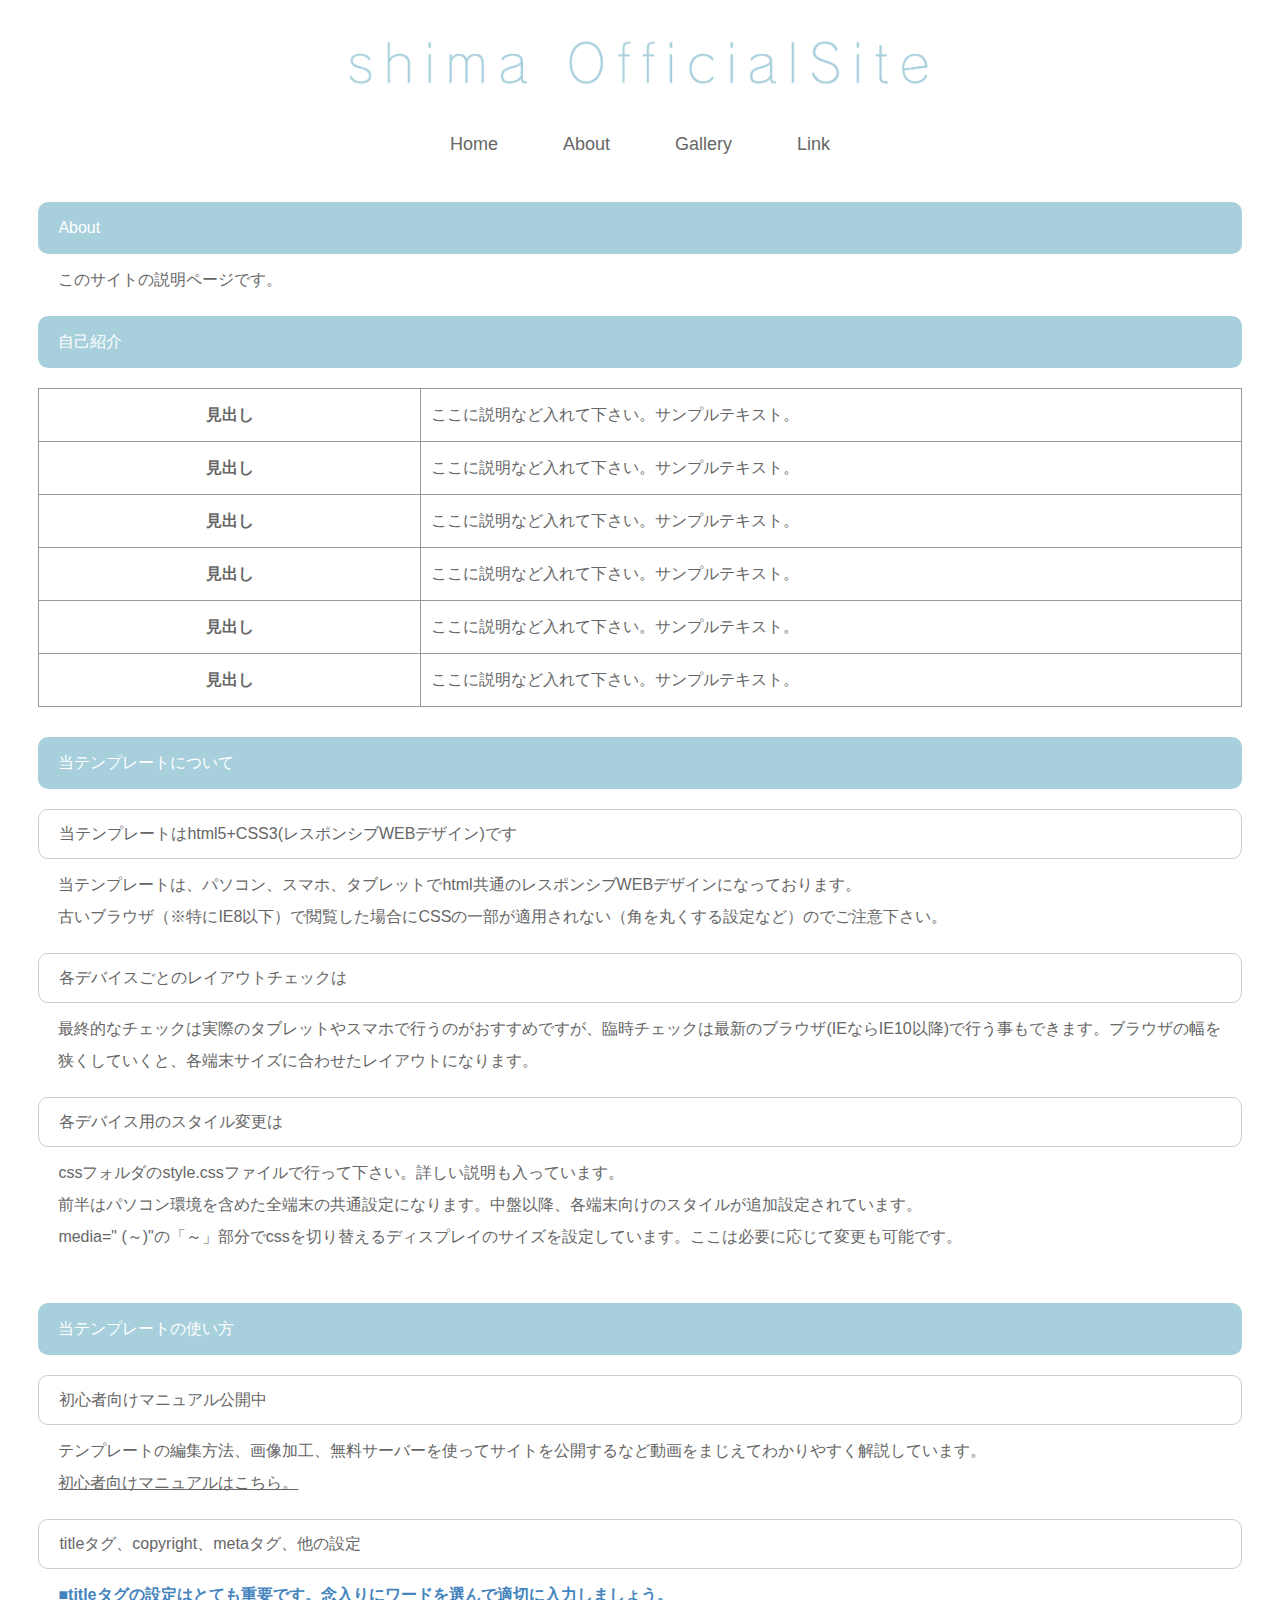
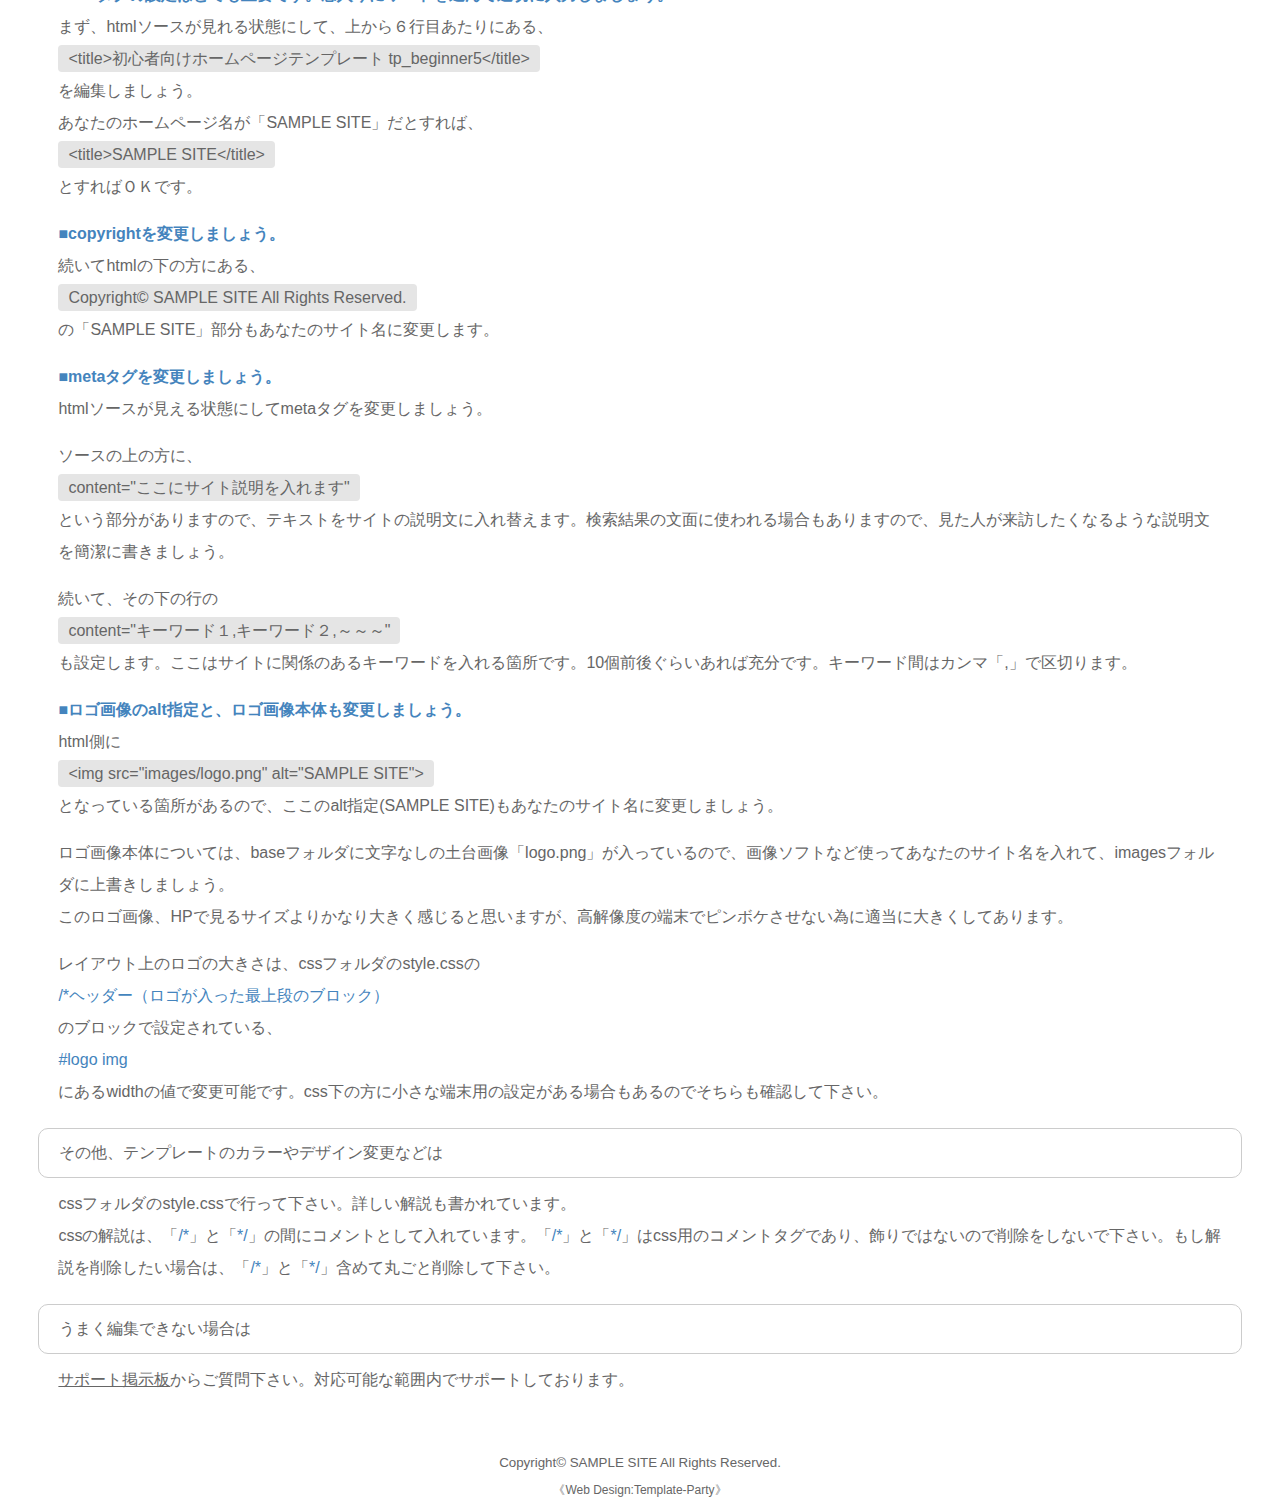
==== about.html @ 9ba440ac "Add files via upload" ====
<!DOCTYPE html>
<html lang="ja">
<head>
<meta charset="UTF-8">
<meta http-equiv="X-UA-Compatible" content="IE=edge">
<title>shima Official Site</title>
<meta name="viewport" content="width=device-width, initial-scale=1">
<meta name="description" content="ここにサイト説明を入れます">
<meta name="keywords" content="キーワード１,キーワード２,キーワード３,キーワード４,キーワード５">
<link rel="stylesheet" href="style.css">
<!--[if lt IE 9]>
<script src="https://oss.maxcdn.com/html5shiv/3.7.2/html5shiv.min.js"></script>
<script src="https://oss.maxcdn.com/respond/1.4.2/respond.min.js"></script>
<![endif]-->
</head>

<body>

<div id="container">

<header>
<h1 id="logo"><a href="index.html"><img src="2.png" alt="SAMPLE SITE"></a></h1>
</header>

<nav id="menubar">
<ul>
<li><a href="index.html">Home</a></li>
<li><a href="about.html">About</a></li>
<li><a href="gallery.html">Gallery</a></li>
<li><a href="link.html">Link</a></li>
</ul>
</nav>

<div id="contents">

<section>

<h2>About</h2>
<p>このサイトの説明ページです。</p>

<h2>自己紹介</h2>
<table class="ta1">
<tr>
<th>見出し</th>
<td>ここに説明など入れて下さい。サンプルテキスト。</td>
</tr>
<tr>
<th>見出し</th>
<td>ここに説明など入れて下さい。サンプルテキスト。</td>
</tr>
<tr>
<th>見出し</th>
<td>ここに説明など入れて下さい。サンプルテキスト。</td>
</tr>
<tr>
<th>見出し</th>
<td>ここに説明など入れて下さい。サンプルテキスト。</td>
</tr>
<tr>
<th>見出し</th>
<td>ここに説明など入れて下さい。サンプルテキスト。</td>
</tr>
<tr>
<th>見出し</th>
<td>ここに説明など入れて下さい。サンプルテキスト。</td>
</tr>
</table>

</section>

<section id="about">

<h2>当テンプレートについて</h2>

<h3>当テンプレートはhtml5+CSS3(レスポンシブWEBデザイン)です</h3>
<p>当テンプレートは、パソコン、スマホ、タブレットでhtml共通のレスポンシブWEBデザインになっております。<br>
古いブラウザ（※特にIE8以下）で閲覧した場合にCSSの一部が適用されない（角を丸くする設定など）のでご注意下さい。</p>

<h3>各デバイスごとのレイアウトチェックは</h3>
<p>最終的なチェックは実際のタブレットやスマホで行うのがおすすめですが、臨時チェックは最新のブラウザ(IEならIE10以降)で行う事もできます。ブラウザの幅を狭くしていくと、各端末サイズに合わせたレイアウトになります。</p>

<h3>各デバイス用のスタイル変更は</h3>
<p>cssフォルダのstyle.cssファイルで行って下さい。詳しい説明も入っています。<br>
前半はパソコン環境を含めた全端末の共通設定になります。中盤以降、各端末向けのスタイルが追加設定されています。<br>
media=&quot; (～)&quot;の「～」部分でcssを切り替えるディスプレイのサイズを設定しています。ここは必要に応じて変更も可能です。</p>

</section>

<section>

<h2>当テンプレートの使い方</h2>

<h3>初心者向けマニュアル公開中</h3>
<p>テンプレートの編集方法、画像加工、無料サーバーを使ってサイトを公開するなど動画をまじえてわかりやすく解説しています。<br>
<a href="https://template-party.com/tips/index_beginner.html" target="_blank">初心者向けマニュアルはこちら。</a></p>

<h3>titleタグ、copyright、metaタグ、他の設定</h3>
<p><strong class="color1">■titleタグの設定はとても重要です。念入りにワードを選んで適切に入力しましょう。</strong><br>
まず、htmlソースが見れる状態にして、上から６行目あたりにある、<br>
<span class="look">&lt;title&gt;初心者向けホームページテンプレート tp_beginner5&lt;/title&gt;</span><br>
を編集しましょう。<br>
あなたのホームページ名が「SAMPLE SITE」だとすれば、<br>
<span class="look">&lt;title&gt;SAMPLE SITE&lt;/title&gt;</span><br>
とすればＯＫです。</p>
<p><strong class="color1">■copyrightを変更しましょう。</strong><br>
続いてhtmlの下の方にある、<br>
<span class="look">Copyright&copy; SAMPLE SITE All Rights Reserved.</span><br>
の「SAMPLE SITE」部分もあなたのサイト名に変更します。</p>
<p><strong class="color1">■metaタグを変更しましょう。</strong><br>
htmlソースが見える状態にしてmetaタグを変更しましょう。</p>
<p>ソースの上の方に、<br>
<span class="look">content=&quot;ここにサイト説明を入れます&quot;</span><br>
という部分がありますので、テキストをサイトの説明文に入れ替えます。検索結果の文面に使われる場合もありますので、見た人が来訪したくなるような説明文を簡潔に書きましょう。</p>
<p>続いて、その下の行の<br>
<span class="look">content=&quot;キーワード１,キーワード２,～～～&quot;</span><br>
も設定します。ここはサイトに関係のあるキーワードを入れる箇所です。10個前後ぐらいあれば充分です。キーワード間はカンマ「,」で区切ります。</p>
<p><strong class="color1">■ロゴ画像のalt指定と、ロゴ画像本体も変更しましょう。</strong><br>
html側に<br>
<span class="look">&lt;img src=&quot;images/logo.png&quot; alt=&quot;SAMPLE SITE&quot;&gt;</span><br>
となっている箇所があるので、ここのalt指定(SAMPLE SITE)もあなたのサイト名に変更しましょう。</p>
<p>ロゴ画像本体については、baseフォルダに文字なしの土台画像「logo.png」が入っているので、画像ソフトなど使ってあなたのサイト名を入れて、imagesフォルダに上書きしましょう。<br>
このロゴ画像、HPで見るサイズよりかなり大きく感じると思いますが、高解像度の端末でピンボケさせない為に適当に大きくしてあります。</p>
<p>レイアウト上のロゴの大きさは、cssフォルダのstyle.cssの<br>
<spna class="color1">/*ヘッダー（ロゴが入った最上段のブロック）</spna><br>
のブロックで設定されている、<br>
<span class="color1">#logo img</span><br>
にあるwidthの値で変更可能です。css下の方に小さな端末用の設定がある場合もあるのでそちらも確認して下さい。</p>

<h3>その他、テンプレートのカラーやデザイン変更などは</h3>
<p>cssフォルダのstyle.cssで行って下さい。詳しい解説も書かれています。<br>
cssの解説は、「<span class="color1">/*</span>」と「<span class="color1">*/</span>」の間にコメントとして入れています。「<span class="color1">/*</span>」と「<span class="color1">*/</span>」はcss用のコメントタグであり、飾りではないので削除をしないで下さい。もし解説を削除したい場合は、「<span class="color1">/*</span>」と「<span class="color1">*/</span>」含めて丸ごと削除して下さい。</p>

<h3>うまく編集できない場合は</h3>
<p><a href="https://template-party.com/bbs/">サポート掲示板</a>からご質問下さい。対応可能な範囲内でサポートしております。</p>

</section>

</div>
<!--/contents-->

<footer>
<small>Copyright&copy; <a href="index.html">SAMPLE SITE</a> All Rights Reserved.</small>
<span class="pr">《<a href="https://template-party.com/" target="_blank">Web Design:Template-Party</a>》</span>
</footer>

</div>
<!--/container-->

</body>
</html>
---- style.css ----
@charset "utf-8";


/*PC・タブレット・スマホ(全端末)共通設定
------------------------------------------------------------------------------------------------------------------------------------------------------*/

/*全体の設定
---------------------------------------------------------------------------*/
body {
	margin: 0px;
	padding: 0px;
	-webkit-text-size-adjust: none;
	color: #666;	/*全体の文字色*/
	font-family: "ヒラギノ角ゴ Pro W3", "Hiragino Kaku Gothic Pro", "メイリオ", Meiryo, Osaka, "ＭＳ Ｐゴシック", "MS PGothic", sans-serif;	/*フォント種類*/
	font-size: 16px;	/*文字サイズ*/
	line-height: 2;		/*行間*/
	background: #fff;	/*背景色*/
}
h1,h2,h3,h4,h5,p,ul,ol,li,dl,dt,dd,form,figure,form,select,input,textarea {margin: 0px;padding: 0px;font-size: 100%;font-weight: normal;}
ul {list-style-type: none;}
ol {padding-left: 40px;padding-bottom: 15px;}
img {border: none;max-width: 100%;height: auto;vertical-align: middle;}
table {border-collapse:collapse;font-size: 100%;border-spacing: 0;}
iframe {width: 100%;}

/*リンク（全般）設定
---------------------------------------------------------------------------*/
a {
	color: #666;	/*リンクテキストの色*/
	transition: 0.3s;	/*マウスオン時の移り変わるまでの時間設定。0.3秒。*/
}
a:hover {
	color: #a7cfdc;	/*マウスオン時の文字色*/
}

/*コンテナー（ホームページを囲む一番外側のブロック）
---------------------------------------------------------------------------*/
#container {
	max-width: 1400px;	/*ブロックの最大幅*/
	margin: 0 auto;
	padding: 0 3%;
}

/*ヘッダー（ロゴが入った最上段のブロック）
---------------------------------------------------------------------------*/
/*headerブロック*/
header {
	text-align: center;	/*内容を中央よせ*/
}
/*ロゴ画像設定*/
#logo img {
	width: 650px;	/*画像幅*/
	margin: 40px auto 40px;	/*ロゴの上と下に40pxスペースを空ける設定*/
}

/*トップページのメイン画像
---------------------------------------------------------------------------*/
/*画像ブロック*/
#mainimg img {
	border-radius: 10px;	/*角を丸くする指定。この１行を削除すれば角丸がなくなります。*/
	margin-bottom: 40px;	/*下に空けるスペース*/
}

/*メニュー
---------------------------------------------------------------------------*/
/*メニュー全体を囲むブロック*/
#menubar {
	text-align: center;		/*文字をセンタリング*/
	font-size: 18px;		/*文字サイズ*/
	margin-bottom: 40px;	/*下に空けるスペース*/
}
/*メニュー１個あたりの設定*/
#menubar li {
	display: inline;	/*横並びにする設定*/
}
#menubar li a {
	text-decoration: none;
	padding: 15px 30px;	/*各メニュー内の余白。上下に15px、左右に30pxあけるという意味。*/
}
/*マウスオン時の設定*/
#menubar li a:hover {
	color: #a7cfdc;	/*文字色*/
	border-bottom: 4px solid #a7cfdc;	/*下線の幅、線種、色*/
}

/*コンテンツ（見出しバーや文字などが入っているブロック）
---------------------------------------------------------------------------*/
/*コンテンツのh2タグの設定*/
#contents h2 {
	clear: both;
	margin-bottom: 20px;
	color: #fff;		/*文字色*/
	padding: 10px 20px;	/*上下、左右への余白*/
	background: #a7cfdc;	/*背景色*/
	border-radius: 10px;	/*角を丸くする指定。この１行を削除すれば角丸がなくなります。*/
}
/*コンテンツのh3タグの設定*/
#contents h3 {
	clear: both;
	margin-bottom: 20px;
	padding: 8px 20px;	/*上下、左右への余白*/
	background: #fff;	/*背景色*/
	border: 1px solid #ccc;	/*枠線の幅、線種、色*/
	border-radius: 10px;	/*角を丸くする指定。この１行を削除すれば角丸がなくなります。*/
}
/*コンテンツのp(段落)タグ設定*/
#contents p {
	padding: 0px 20px 20px;	/*上、左右、下への余白*/
}
/*他。微調整。*/
#contents p + p {
	margin-top: -5px;
}
#contents h2 + p,
#contents h3 + p {
	margin-top: -10px;
}
#contents section + section {
	margin-top: 30px;
}

/*Galleryページ
---------------------------------------------------------------------------*/
/*各ブロックごとの設定*/
.list {
	overflow: hidden;
	border-bottom: 1px solid #ccc;	/*下線の幅、線種、色*/
	padding: 20px;	/*ボックス内の余白*/
}
/*h4見出しの設定*/
.list h4 {
	color: #a7cfdc;	/*文字色*/
}
/*画像の設定*/
.list img {
	width: 20%;			/*画像幅*/
	float: left;		/*画像を左に回り込み*/
	margin-right: 3%	/*画像の右側に空けるスペース*/
}
/*段落タグ*/
.list p {
	padding: 0 !important;
}

/*フッター(ページ最下部のcopyrightのパーツ)設定
---------------------------------------------------------------------------*/
footer {
	clear: both;
	text-align: center;	/*文字をセンタリング*/
	padding: 30px 0px 10px;	/*上、左右、下へのボックス内の余白*/
}
footer a {
	text-decoration: none;
	border: none;
}
footer .pr {
	display: block;
}

/*トップページ内「更新情報・お知らせ」ブロック
---------------------------------------------------------------------------*/
/*ブロック全体の設定*/
#new dl {
	padding: 0px 20px;	/*上下、左右へのブロック内の余白*/
	margin-bottom: 20px;	/*ブロックの下(外側)に空ける余白*/
}
/*日付設定*/
#new dt {
	font-weight: bold;	/*太字にする設定。標準がいいならこの行削除。*/
	float: left;
	width: 8em;
}
/*記事設定*/
#new dd {
	padding-left: 8em;
}

/*テーブル
---------------------------------------------------------------------------*/
/*テーブル１行目に入った見出し部分（※caption）*/
.ta1 caption {
	border: 1px solid #999;	/*テーブルの枠線の幅、線種、色*/
	border-bottom: none;	/*下線だけ消す*/
	text-align: left;		/*文字を左寄せ*/
	background: #eee;		/*背景色*/
	font-weight: bold;		/*太字に*/
	padding: 10px;			/*ボックス内の余白*/
}
/*テーブル１行目に入った見出し部分（※tamidashi）*/
.ta1 th.tamidashi {
	width: auto;
	text-align: left;	/*左よせ*/
	background: #eee;	/*背景色*/
}
/*ta1テーブルブロック設定*/
.ta1 {
	table-layout: fixed;
	width: 100%;
	margin: 0 auto 20px;
}
.ta1, .ta1 td, .ta1 th {
	word-break: break-all;
	border: 1px solid #999;	/*テーブルの枠線の幅、線種、色*/
	padding: 10px;			/*テーブル内の余白*/
}
/*テーブルの左側ボックス*/
.ta1 th {
	text-align: center;	/*センタリング*/
	width: 30%;			/*幅*/
}

/*トップページのNEWアイコン
---------------------------------------------------------------------------*/
.newicon {
	background: #F00;	/*背景色*/
	color: #FFF;		/*文字色*/
	font-size: 70%;
	line-height: 1.5;
	padding: 2px 5px;
	border-radius: 2px;
	margin: 0px 5px;
	vertical-align: text-top;
}

/*その他
---------------------------------------------------------------------------*/
.look {background: #e5e5e5;padding: 5px 10px;border-radius: 4px;}
.mb15,.mb1em {margin-bottom: 15px;}
.color1 {color: #4484BD;}
.pr {font-size: 12px;}
.wl {width: 96%;}
.ws {width: 50%;}
.c {text-align: center;}
.r {text-align: right;}
.l {text-align: left;}



/*画面幅580px以下の設定
------------------------------------------------------------------------------------------------------------------------------------------------------*/
@media screen and (max-width:580px){

/*全体の設定
---------------------------------------------------------------------------*/
body {
	font-size: 12px;	/*文字サイズ*/
	line-height: 1.5;	/*行間*/
}

/*メニュー
---------------------------------------------------------------------------*/
/*メニュー１個あたりの設定*/
#menubar li {
	display: block;	/*縦並びにする設定*/
	margin-bottom: 10px;
}
#menubar li a {
	text-decoration: none;
	padding: 8px 30px;	/*各メニュー内の余白。*/
}

/*Galleryページ
---------------------------------------------------------------------------*/
/*各ブロックごとの設定*/
.list {
	padding: 10px;	/*ボックス内の余白*/
}

/*その他
---------------------------------------------------------------------------*/
.ws,.wl {width: 94%;}

}
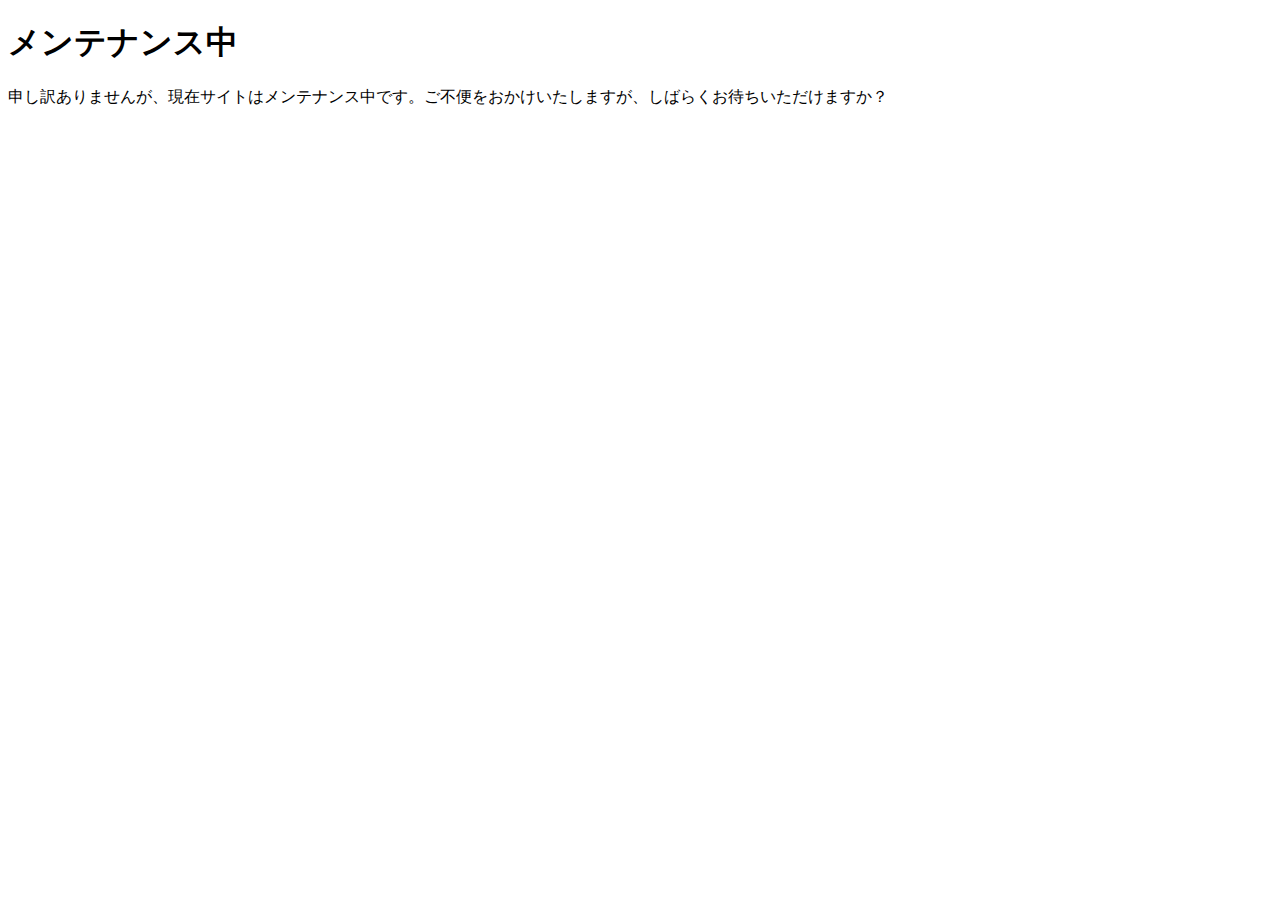
==== commit 3607895c: "Update about.html" ====
--- a/about.html
+++ b/about.html
@@ -1,150 +1,15 @@
 <!DOCTYPE html>
 <html lang="ja">
 <head>
-<meta charset="UTF-8">
-<meta http-equiv="X-UA-Compatible" content="IE=edge">
-<title>shima Official Site</title>
-<meta name="viewport" content="width=device-width, initial-scale=1">
-<meta name="description" content="ここにサイト説明を入れます">
-<meta name="keywords" content="キーワード１,キーワード２,キーワード３,キーワード４,キーワード５">
-<link rel="stylesheet" href="style.css">
-<!--[if lt IE 9]>
-<script src="https://oss.maxcdn.com/html5shiv/3.7.2/html5shiv.min.js"></script>
-<script src="https://oss.maxcdn.com/respond/1.4.2/respond.min.js"></script>
-<![endif]-->
+    <meta charset="UTF-8">
+    <meta name="viewport" content="width=device-width, initial-scale=1.0">
+    <title>メンテナンス中</title>
+    <link rel="stylesheet" href="maintenance.css">
 </head>
-
 <body>
-
-<div id="container">
-
-<header>
-<h1 id="logo"><a href="index.html"><img src="2.png" alt="SAMPLE SITE"></a></h1>
-</header>
-
-<nav id="menubar">
-<ul>
-<li><a href="index.html">Home</a></li>
-<li><a href="about.html">About</a></li>
-<li><a href="gallery.html">Gallery</a></li>
-<li><a href="link.html">Link</a></li>
-</ul>
-</nav>
-
-<div id="contents">
-
-<section>
-
-<h2>About</h2>
-<p>このサイトの説明ページです。</p>
-
-<h2>自己紹介</h2>
-<table class="ta1">
-<tr>
-<th>見出し</th>
-<td>ここに説明など入れて下さい。サンプルテキスト。</td>
-</tr>
-<tr>
-<th>見出し</th>
-<td>ここに説明など入れて下さい。サンプルテキスト。</td>
-</tr>
-<tr>
-<th>見出し</th>
-<td>ここに説明など入れて下さい。サンプルテキスト。</td>
-</tr>
-<tr>
-<th>見出し</th>
-<td>ここに説明など入れて下さい。サンプルテキスト。</td>
-</tr>
-<tr>
-<th>見出し</th>
-<td>ここに説明など入れて下さい。サンプルテキスト。</td>
-</tr>
-<tr>
-<th>見出し</th>
-<td>ここに説明など入れて下さい。サンプルテキスト。</td>
-</tr>
-</table>
-
-</section>
-
-<section id="about">
-
-<h2>当テンプレートについて</h2>
-
-<h3>当テンプレートはhtml5+CSS3(レスポンシブWEBデザイン)です</h3>
-<p>当テンプレートは、パソコン、スマホ、タブレットでhtml共通のレスポンシブWEBデザインになっております。<br>
-古いブラウザ（※特にIE8以下）で閲覧した場合にCSSの一部が適用されない（角を丸くする設定など）のでご注意下さい。</p>
-
-<h3>各デバイスごとのレイアウトチェックは</h3>
-<p>最終的なチェックは実際のタブレットやスマホで行うのがおすすめですが、臨時チェックは最新のブラウザ(IEならIE10以降)で行う事もできます。ブラウザの幅を狭くしていくと、各端末サイズに合わせたレイアウトになります。</p>
-
-<h3>各デバイス用のスタイル変更は</h3>
-<p>cssフォルダのstyle.cssファイルで行って下さい。詳しい説明も入っています。<br>
-前半はパソコン環境を含めた全端末の共通設定になります。中盤以降、各端末向けのスタイルが追加設定されています。<br>
-media=&quot; (～)&quot;の「～」部分でcssを切り替えるディスプレイのサイズを設定しています。ここは必要に応じて変更も可能です。</p>
-
-</section>
-
-<section>
-
-<h2>当テンプレートの使い方</h2>
-
-<h3>初心者向けマニュアル公開中</h3>
-<p>テンプレートの編集方法、画像加工、無料サーバーを使ってサイトを公開するなど動画をまじえてわかりやすく解説しています。<br>
-<a href="https://template-party.com/tips/index_beginner.html" target="_blank">初心者向けマニュアルはこちら。</a></p>
-
-<h3>titleタグ、copyright、metaタグ、他の設定</h3>
-<p><strong class="color1">■titleタグの設定はとても重要です。念入りにワードを選んで適切に入力しましょう。</strong><br>
-まず、htmlソースが見れる状態にして、上から６行目あたりにある、<br>
-<span class="look">&lt;title&gt;初心者向けホームページテンプレート tp_beginner5&lt;/title&gt;</span><br>
-を編集しましょう。<br>
-あなたのホームページ名が「SAMPLE SITE」だとすれば、<br>
-<span class="look">&lt;title&gt;SAMPLE SITE&lt;/title&gt;</span><br>
-とすればＯＫです。</p>
-<p><strong class="color1">■copyrightを変更しましょう。</strong><br>
-続いてhtmlの下の方にある、<br>
-<span class="look">Copyright&copy; SAMPLE SITE All Rights Reserved.</span><br>
-の「SAMPLE SITE」部分もあなたのサイト名に変更します。</p>
-<p><strong class="color1">■metaタグを変更しましょう。</strong><br>
-htmlソースが見える状態にしてmetaタグを変更しましょう。</p>
-<p>ソースの上の方に、<br>
-<span class="look">content=&quot;ここにサイト説明を入れます&quot;</span><br>
-という部分がありますので、テキストをサイトの説明文に入れ替えます。検索結果の文面に使われる場合もありますので、見た人が来訪したくなるような説明文を簡潔に書きましょう。</p>
-<p>続いて、その下の行の<br>
-<span class="look">content=&quot;キーワード１,キーワード２,～～～&quot;</span><br>
-も設定します。ここはサイトに関係のあるキーワードを入れる箇所です。10個前後ぐらいあれば充分です。キーワード間はカンマ「,」で区切ります。</p>
-<p><strong class="color1">■ロゴ画像のalt指定と、ロゴ画像本体も変更しましょう。</strong><br>
-html側に<br>
-<span class="look">&lt;img src=&quot;images/logo.png&quot; alt=&quot;SAMPLE SITE&quot;&gt;</span><br>
-となっている箇所があるので、ここのalt指定(SAMPLE SITE)もあなたのサイト名に変更しましょう。</p>
-<p>ロゴ画像本体については、baseフォルダに文字なしの土台画像「logo.png」が入っているので、画像ソフトなど使ってあなたのサイト名を入れて、imagesフォルダに上書きしましょう。<br>
-このロゴ画像、HPで見るサイズよりかなり大きく感じると思いますが、高解像度の端末でピンボケさせない為に適当に大きくしてあります。</p>
-<p>レイアウト上のロゴの大きさは、cssフォルダのstyle.cssの<br>
-<spna class="color1">/*ヘッダー（ロゴが入った最上段のブロック）</spna><br>
-のブロックで設定されている、<br>
-<span class="color1">#logo img</span><br>
-にあるwidthの値で変更可能です。css下の方に小さな端末用の設定がある場合もあるのでそちらも確認して下さい。</p>
-
-<h3>その他、テンプレートのカラーやデザイン変更などは</h3>
-<p>cssフォルダのstyle.cssで行って下さい。詳しい解説も書かれています。<br>
-cssの解説は、「<span class="color1">/*</span>」と「<span class="color1">*/</span>」の間にコメントとして入れています。「<span class="color1">/*</span>」と「<span class="color1">*/</span>」はcss用のコメントタグであり、飾りではないので削除をしないで下さい。もし解説を削除したい場合は、「<span class="color1">/*</span>」と「<span class="color1">*/</span>」含めて丸ごと削除して下さい。</p>
-
-<h3>うまく編集できない場合は</h3>
-<p><a href="https://template-party.com/bbs/">サポート掲示板</a>からご質問下さい。対応可能な範囲内でサポートしております。</p>
-
-</section>
-
-</div>
-<!--/contents-->
-
-<footer>
-<small>Copyright&copy; <a href="index.html">SAMPLE SITE</a> All Rights Reserved.</small>
-<span class="pr">《<a href="https://template-party.com/" target="_blank">Web Design:Template-Party</a>》</span>
-</footer>
-
-</div>
-<!--/container-->
-
+    <div class="maintenance-container">
+        <h1>メンテナンス中</h1>
+        <p>申し訳ありませんが、現在サイトはメンテナンス中です。ご不便をおかけいたしますが、しばらくお待ちいただけますか？</p>
+    </div>
 </body>
 </html>
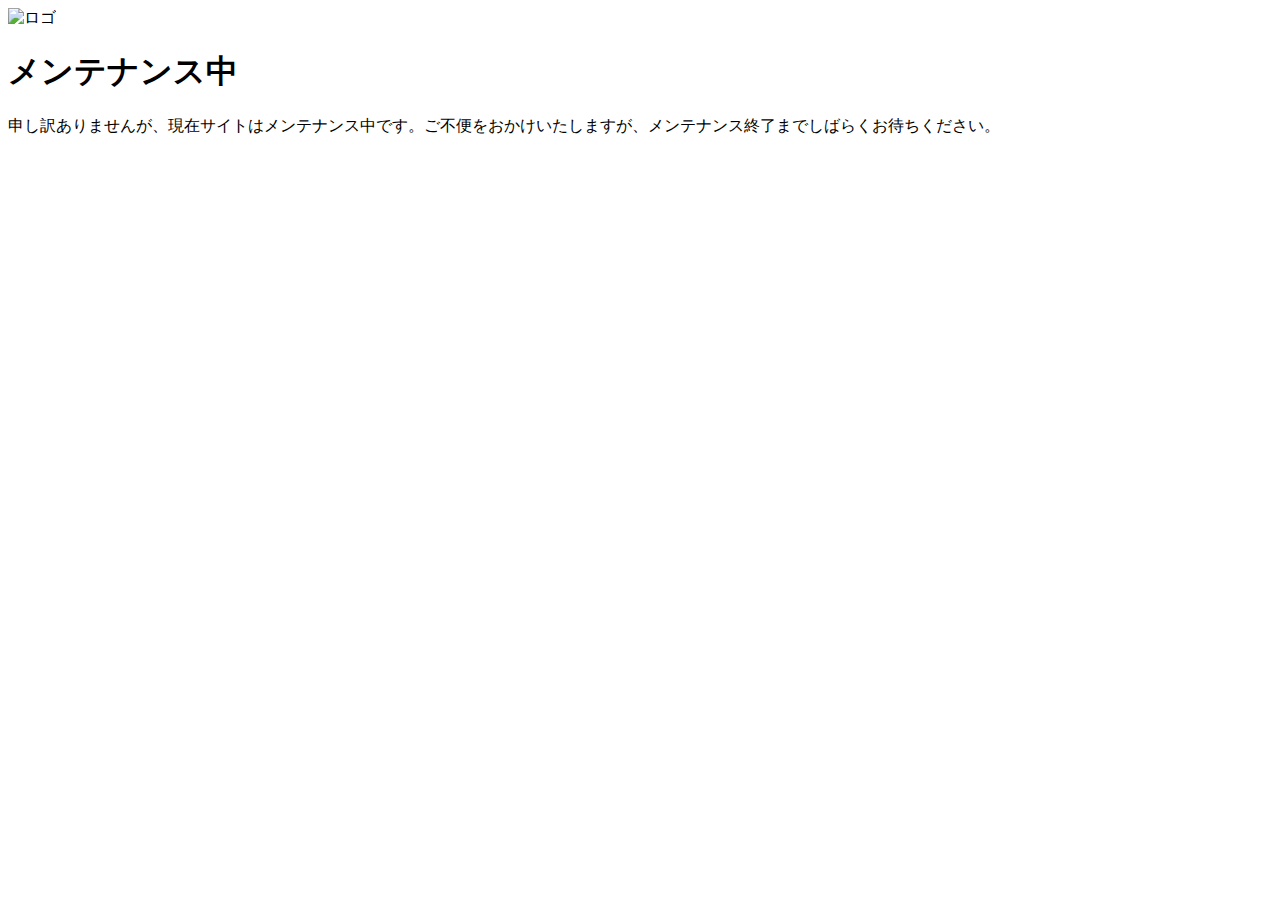
==== commit 6c4e0a60: "Update about.html" ====
--- a/about.html
+++ b/about.html
@@ -8,8 +8,11 @@
 </head>
 <body>
     <div class="maintenance-container">
-        <h1>メンテナンス中</h1>
-        <p>申し訳ありませんが、現在サイトはメンテナンス中です。ご不便をおかけいたしますが、しばらくお待ちいただけますか？</p>
+        <div class="maintenance-header">
+            <img src="maintenance-logo.png" alt="ロゴ">
+            <h1>メンテナンス中</h1>
+        </div>
+        <p>申し訳ありませんが、現在サイトはメンテナンス中です。ご不便をおかけいたしますが、メンテナンス終了までしばらくお待ちください。</p>
     </div>
 </body>
 </html>
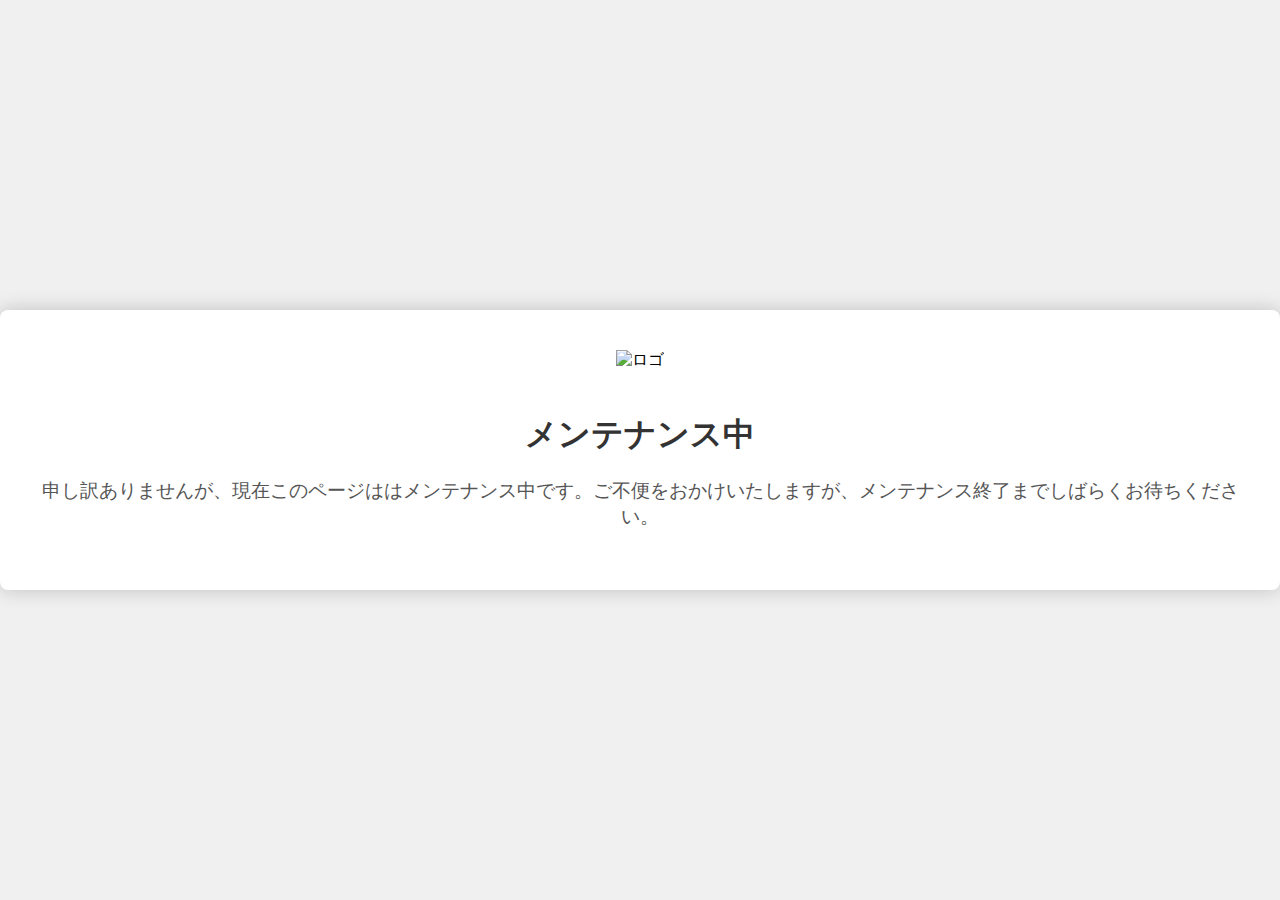
==== commit b0b79b1e: "Update about.html" ====
--- a/about.html
+++ b/about.html
@@ -4,7 +4,43 @@
     <meta charset="UTF-8">
     <meta name="viewport" content="width=device-width, initial-scale=1.0">
     <title>メンテナンス中</title>
-    <link rel="stylesheet" href="maintenance.css">
+    <style>
+        body {
+            font-family: Arial, sans-serif;
+            margin: 0;
+            padding: 0;
+            background-color: #f0f0f0;
+            display: flex;
+            justify-content: center;
+            align-items: center;
+            height: 100vh;
+        }
+
+        .maintenance-container {
+            text-align: center;
+            background-color: #fff;
+            padding: 40px;
+            border-radius: 8px;
+            box-shadow: 0px 0px 20px rgba(0, 0, 0, 0.2);
+        }
+
+        .maintenance-header img {
+            width: 80px;
+            height: 80px;
+            margin-bottom: 20px;
+        }
+
+        .maintenance-header h1 {
+            font-size: 2rem;
+            color: #333;
+        }
+
+        .maintenance-container p {
+            font-size: 1.2rem;
+            color: #555;
+            margin-top: 20px;
+        }
+    </style>
 </head>
 <body>
     <div class="maintenance-container">
@@ -12,7 +48,7 @@
             <img src="maintenance-logo.png" alt="ロゴ">
             <h1>メンテナンス中</h1>
         </div>
-        <p>申し訳ありませんが、現在サイトはメンテナンス中です。ご不便をおかけいたしますが、メンテナンス終了までしばらくお待ちください。</p>
+        <p>申し訳ありませんが、現在このページははメンテナンス中です。ご不便をおかけいたしますが、メンテナンス終了までしばらくお待ちください。</p>
     </div>
 </body>
 </html>
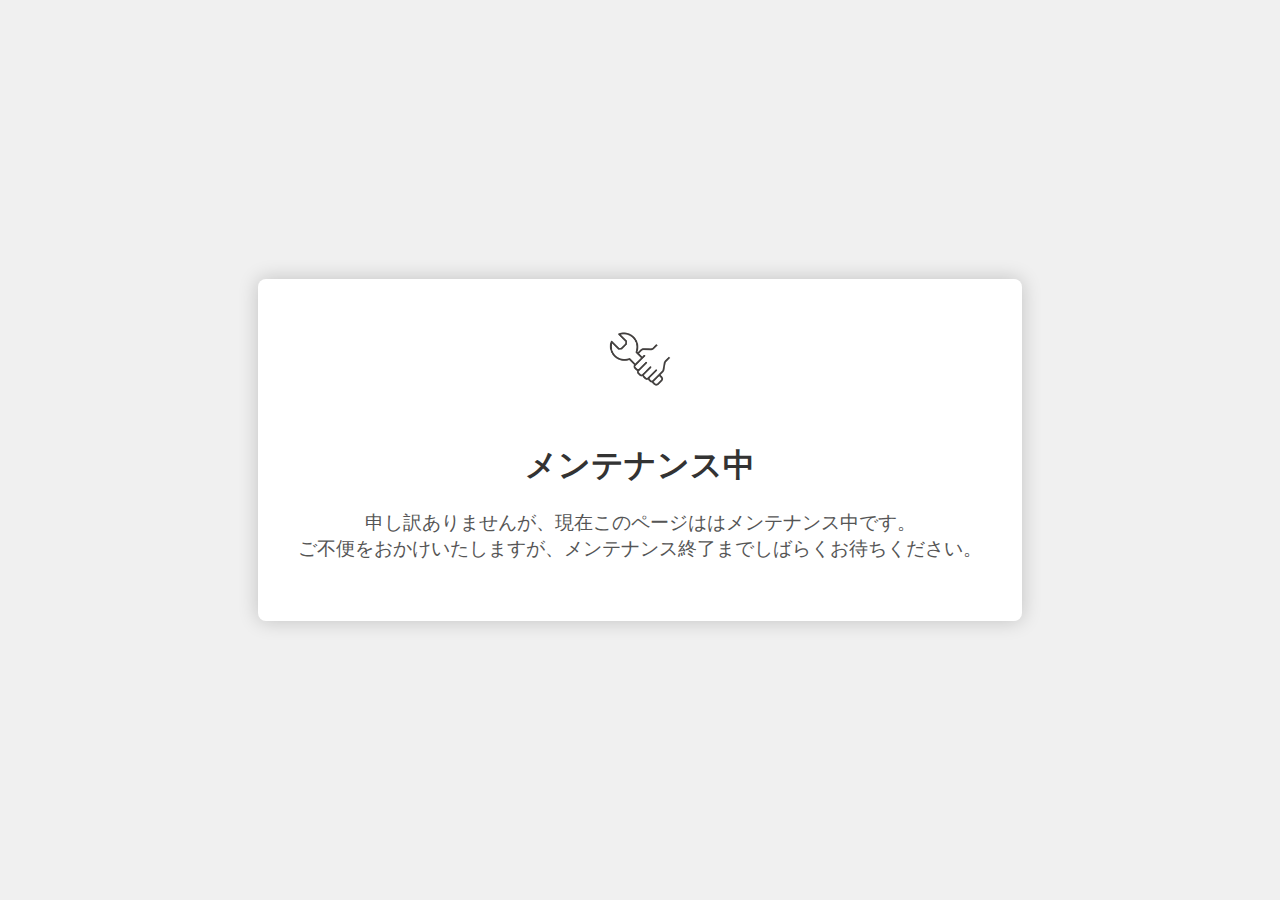
==== commit 9009e7e8: "Update about.html" ====
--- a/about.html
+++ b/about.html
@@ -45,10 +45,11 @@
 <body>
     <div class="maintenance-container">
         <div class="maintenance-header">
-            <img src="maintenance-logo.png" alt="ロゴ">
+            <img src="3maintenance-logo.png" alt="ロゴ">
             <h1>メンテナンス中</h1>
         </div>
-        <p>申し訳ありませんが、現在このページははメンテナンス中です。ご不便をおかけいたしますが、メンテナンス終了までしばらくお待ちください。</p>
+        <p>申し訳ありませんが、現在このページははメンテナンス中です。<br>
+        ご不便をおかけいたしますが、メンテナンス終了までしばらくお待ちください。</p>
     </div>
 </body>
 </html>
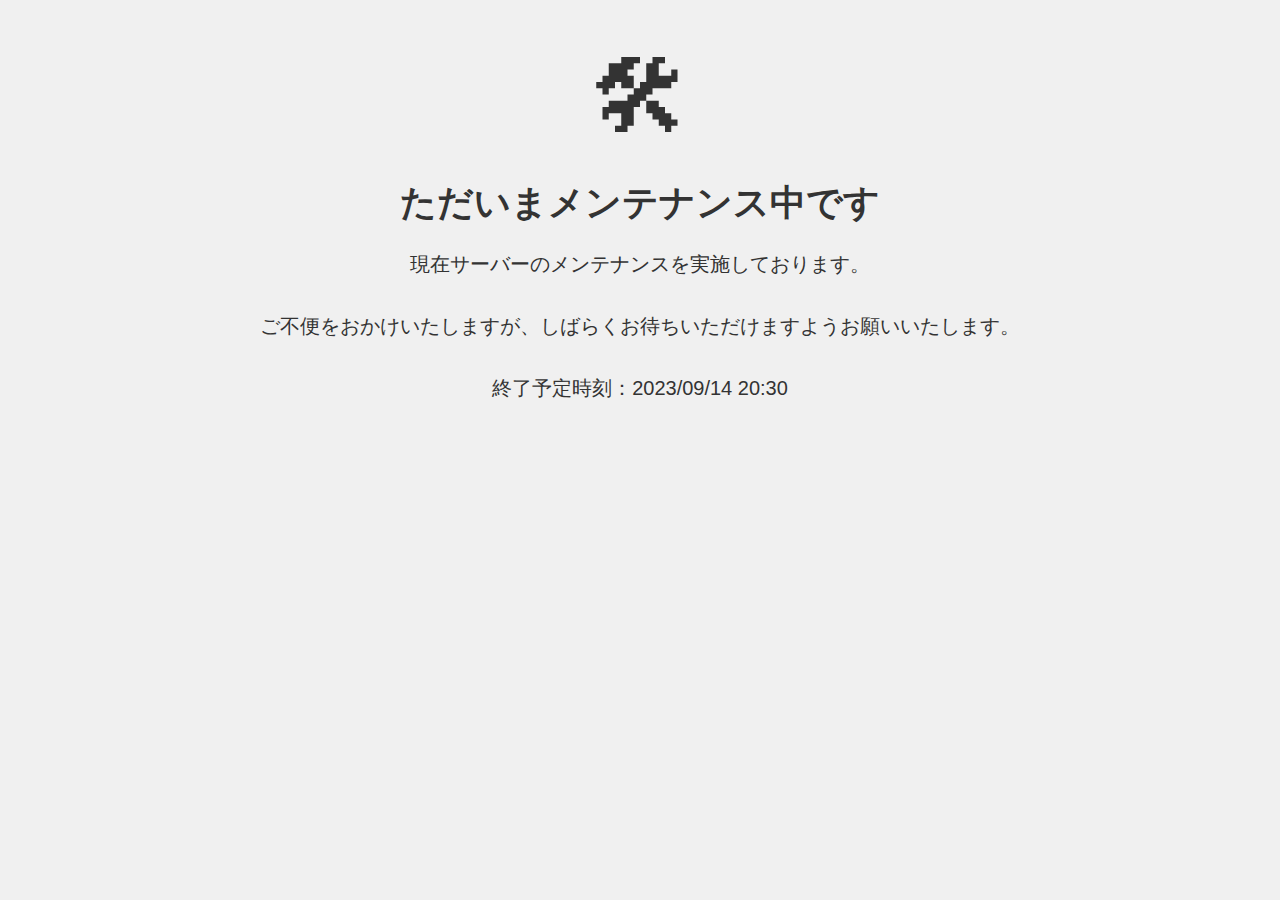
==== commit a5a63b4b: "Update about.html" ====
--- a/about.html
+++ b/about.html
@@ -1,55 +1,69 @@
 <!DOCTYPE html>
 <html lang="ja">
+
 <head>
     <meta charset="UTF-8">
     <meta name="viewport" content="width=device-width, initial-scale=1.0">
-    <title>メンテナンス中</title>
+    <title>Sorry!</title>
     <style>
         body {
             font-family: Arial, sans-serif;
+            background-color: #f0f0f0;
+            color: #333;
+            text-align: center;
             margin: 0;
-            padding: 0;
-            background-color: #f0f0f0;
-            display: flex;
-            justify-content: center;
-            align-items: center;
-            height: 100vh;
+            padding: 40px;
         }
 
-        .maintenance-container {
-            text-align: center;
-            background-color: #fff;
-            padding: 40px;
-            border-radius: 8px;
-            box-shadow: 0px 0px 20px rgba(0, 0, 0, 0.2);
-        }
-
-        .maintenance-header img {
-            width: 80px;
-            height: 80px;
+        h1 {
+            font-size: 36px;
             margin-bottom: 20px;
         }
 
-        .maintenance-header h1 {
-            font-size: 2rem;
-            color: #333;
+        p {
+            font-size: 20px;
+            line-height: 1.6;
+            margin-bottom: 30px;
         }
 
-        .maintenance-container p {
-            font-size: 1.2rem;
-            color: #555;
-            margin-top: 20px;
+        .maintenance-icon {
+            font-size: 100px;
+            margin-bottom: 20px;
+        }
+
+        .contact-info {
+            font-size: 16px;
+        }
+
+        .contact-info a {
+            color: #007bff;
+            text-decoration: none;
+        }
+
+        @media (max-width: 600px) {
+            h1 {
+                font-size: 28px;
+            }
+
+            .maintenance-icon {
+                font-size: 80px;
+            }
+
+            .contact-info {
+                font-size: 14px;
+            }
         }
     </style>
 </head>
+
 <body>
-    <div class="maintenance-container">
-        <div class="maintenance-header">
-            <img src="3maintenance-logo.png" alt="ロゴ">
-            <h1>メンテナンス中</h1>
-        </div>
-        <p>申し訳ありませんが、現在このページははメンテナンス中です。<br>
-        ご不便をおかけいたしますが、メンテナンス終了までしばらくお待ちください。</p>
+    <div class="maintenance-icon">&#x1F6E0;</div>
+    <h1>ただいまメンテナンス中です</h1>
+    <p>現在サーバーのメンテナンスを実施しております。</p>
+    <p>ご不便をおかけいたしますが、しばらくお待ちいただけますようお願いいたします。</p>
+    <div class="contact-info">
+        <p>終了予定時刻：2023/09/14 20:30</p>
     </div>
 </body>
+
 </html>
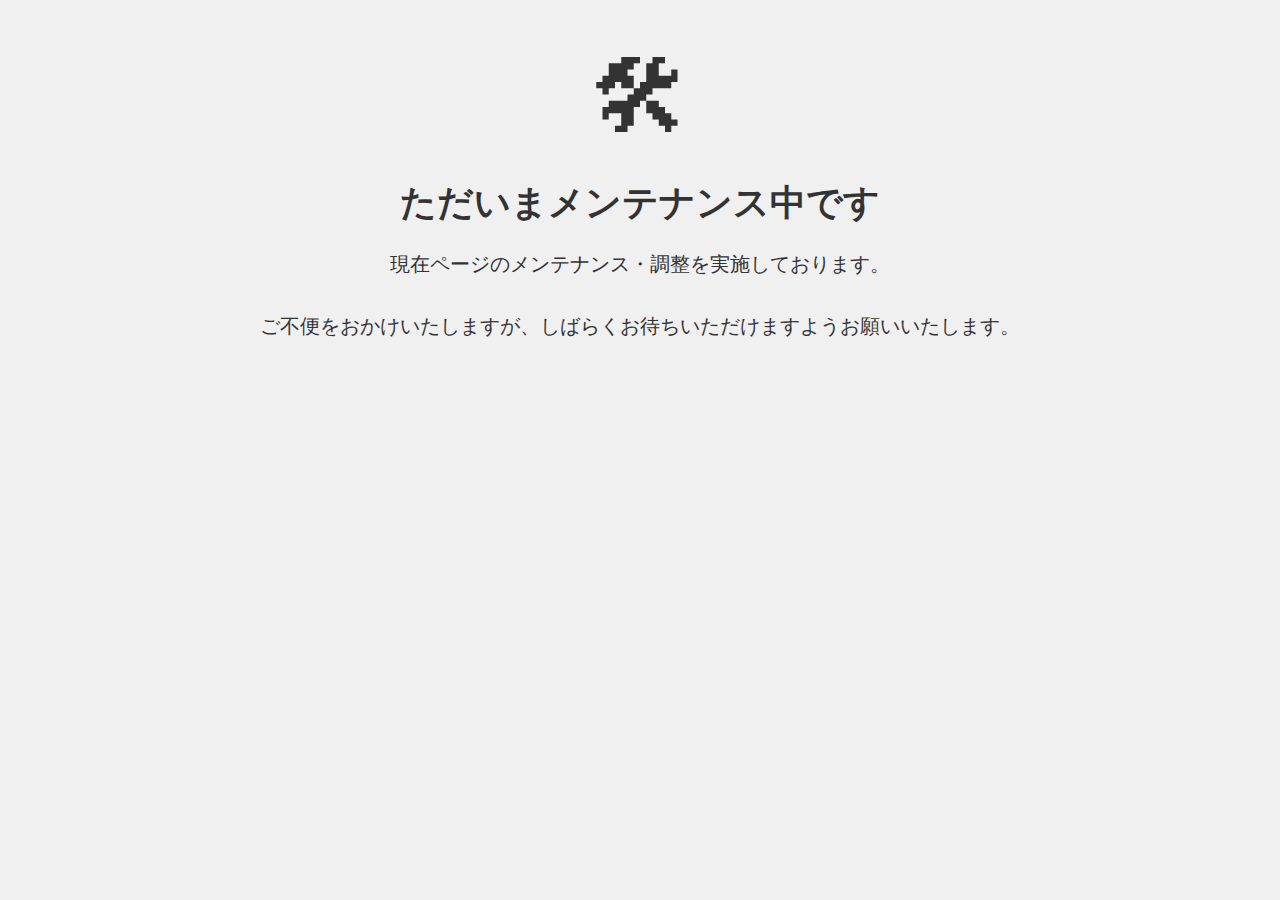
==== commit ebdbf7af: "Update about.html" ====
--- a/about.html
+++ b/about.html
@@ -4,7 +4,7 @@
 <head>
     <meta charset="UTF-8">
     <meta name="viewport" content="width=device-width, initial-scale=1.0">
-    <title>Sorry!</title>
+    <title>メンテナンス中</title>
     <style>
         body {
             font-family: Arial, sans-serif;
@@ -59,11 +59,8 @@
 <body>
     <div class="maintenance-icon">&#x1F6E0;</div>
     <h1>ただいまメンテナンス中です</h1>
-    <p>現在サーバーのメンテナンスを実施しております。</p>
+    <p>現在ページのメンテナンス・調整を実施しております。</p>
     <p>ご不便をおかけいたしますが、しばらくお待ちいただけますようお願いいたします。</p>
-    <div class="contact-info">
-        <p>終了予定時刻：2023/09/14 20:30</p>
-    </div>
 </body>
 
 </html>
